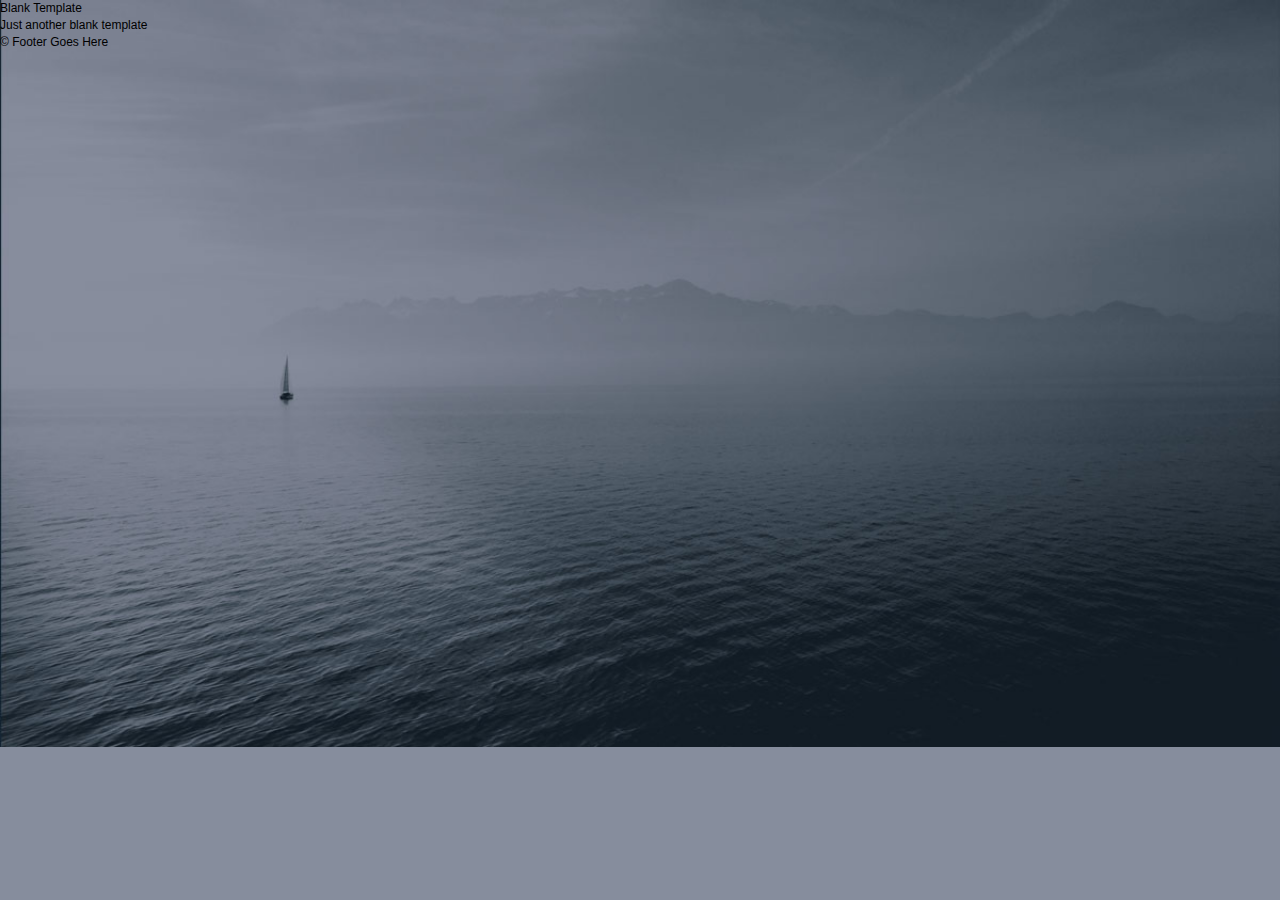
==== index.html @ 38dd5206 "initial commit" ====
<!DOCTYPE html>
<html lang="en">
	<head>
    	<meta charset="utf-8">
    	<meta name="description" content="Your description goes here">
    	<meta name="keywords" content="one, two, three">

		<title>Blank Template</title>

		<!-- external CSS link -->
		<link rel="stylesheet" href="css/reset.css">
		<link rel="stylesheet" href="css/style.css">

	</head>
	<body>
		<div id="container">
			<header>
				<h1>Blank Template</h1>
				<h2>Just another blank template</h2>
			</header>
			<footer>
				&copy; Footer Goes Here
			</footer>
		</div><!-- #container -->
	</body>
</html>
---- css/style.css ----
/*
Project Name: Blank Template
Client: Your Client
Author: Your Name
Developer @GA in NYC
*/


/******************************************
/* SETUP
/*******************************************/

/* Box Model Hack */
* {
     -moz-box-sizing: border-box; /* Firexfox */
     -webkit-box-sizing: border-box; /* Safari/Chrome/iOS/Android */
     box-sizing: border-box; /* IE */
}

/* Clear fix hack */
.clearfix:after {
     content: ".";
     display: block;
     clear: both;
     visibility: hidden;
     line-height: 0;
     height: 0;
}

.clear {
  clear: both;
}

.alignright {
  float: right;
  padding: 0 0 10px 10px; /* note the padding around a right floated image */
}

.alignleft {
  float: left;
  padding: 0 10px 10px 0; /* note the padding around a left floated image */
}

/******************************************
/* BASE STYLES
/*******************************************/

body {
     color: #000;
     font-size: 12px;
     line-height: 1.4;
     font-family: Helvetica, Arial, sans-serif;
     background: url(../images/header_bg.jpg) no-repeat center top rgb(134,141,157);
      background-size: cover;
}


/******************************************
/* LAYOUT
/*******************************************/

/* Center the container */
#container {
  width: 100%;
  margin: auto;
  height: 500px;

}

header {

}

footer {

}

/******************************************
/* ADDITIONAL STYLES
/*******************************************/
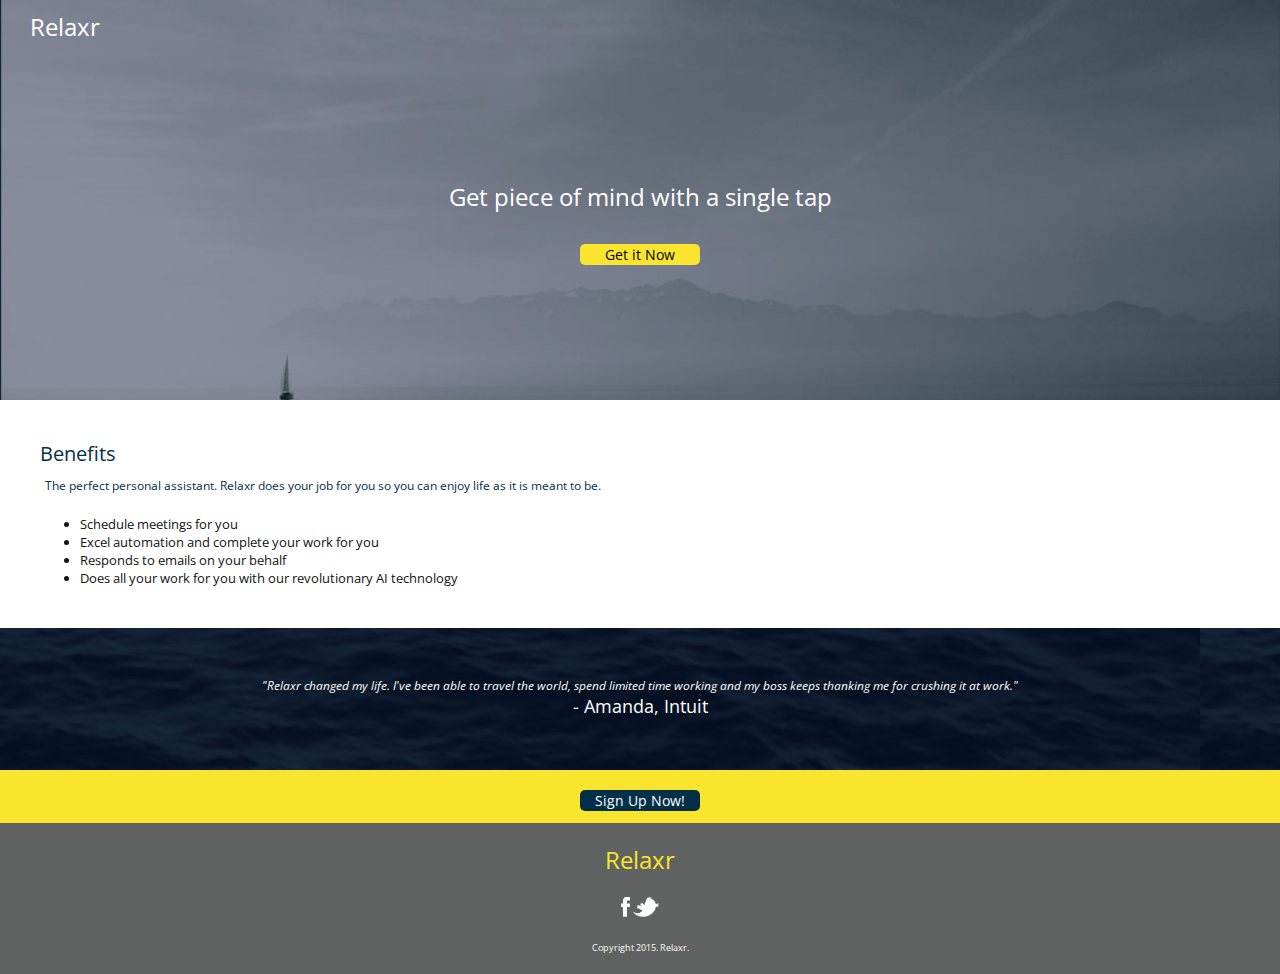
==== commit 176f453e: "second commit" ====
--- a/index.html
+++ b/index.html
@@ -10,17 +10,46 @@
 		<!-- external CSS link -->
 		<link rel="stylesheet" href="css/reset.css">
 		<link rel="stylesheet" href="css/style.css">
+		<link href='https://fonts.googleapis.com/css?family=Open+Sans:400,300,300italic,600,800' rel='stylesheet' type='text/css'>
+</head>
 
-	</head>
 	<body>
-		<div id="container">
+		<div id= "container">
+		<!--container size goes here -->
 			<header>
-				<h1>Blank Template</h1>
-				<h2>Just another blank template</h2>
+				<h1>Relaxr</h1>
+				<p>Get piece of mind with a single tap</p>
+				<button>Get it Now</button>
 			</header>
+		<div class="sectionone">
+				<h2>Benefits</h2>
+				<h3>The perfect personal assistant. Relaxr does your job for you so you can enjoy life as it is meant to be.</h3>
+					<ul>
+						<li>Schedule meetings for you</li>
+						<li>Excel automation and complete your work for you</li>
+						<li>Responds to emails on your behalf</li>
+						<li>Does all your work for you with our revolutionary AI technology</li>
+					</ul>
+		</div>
+		<div class="sectiontwo">
+			<blockquote>"Relaxr changed my life. I've been able to travel the world, spend limited time working and my boss keeps thanking me for crushing it at work."
+				<h5>
+					<span>-</span>
+					Amanda, Intuit
+				</h5>
+				</blockquote>
+		</div>
+		<div class="sectionthree">
+				<button class="special">Sign Up Now!</button>
+			</div>
 			<footer>
-				&copy; Footer Goes Here
+				<span class="close">Relaxr</span>
+				<nav>
+				<img src="images/facebook.png">
+				<img src="images/twitter.png">
+				</nav>
+				<h6>Copyright 2015. Relaxr.</h6>
 			</footer>
-		</div><!-- #container -->
+	</div><!-- #container -->
 	</body>
-</html>+</html>
--- a/css/style.css
+++ b/css/style.css
@@ -12,6 +12,7 @@
 
 /* Box Model Hack */
 * {
+    font-family: 'Open Sans', sans-serif;
      -moz-box-sizing: border-box; /* Firexfox */
      -webkit-box-sizing: border-box; /* Safari/Chrome/iOS/Android */
      box-sizing: border-box; /* IE */
@@ -49,9 +50,9 @@
      color: #000;
      font-size: 12px;
      line-height: 1.4;
-     font-family: Helvetica, Arial, sans-serif;
-     background: url(../images/header_bg.jpg) no-repeat center top rgb(134,141,157);
-      background-size: cover;
+     font-family: 'Open Sans', sans-serif;
+     background-size: cover;
+     text-align: center;
 }
 
 
@@ -62,18 +63,147 @@
 /* Center the container */
 #container {
   width: 100%;
-  margin: auto;
   height: 500px;
-
-}
-
+  text-align: center;
+}
+blockquote {
+  font-weight: 300px;
+  font-style: italic;
+  font-weight: 18px;
+  width: auto;
+  padding: 30px 225px 0px 225px;
+}
+.close {
+  font-weight: 800px;
+  font-size: 24px;
+  background-color: #606161;
+  color: #f9e42e;
+  margin: 30px;
+}
 header {
-
+  background-image: url("../images/header_bg.jpg");
+  background-repeat: no-repeat;
+  background-size: cover;
+  height: 400px;
+}
+h1 {
+  color: white;
+  font-weight: 800px;
+  font-size: 24px;
+  float: left;
+  padding-top: 10px;
+  padding-left: 30px;
+}
+h2 {
+  color: #033048;
+  font-weight: 600px;
+  font-size: 20px;
+  background-color: white;
+  text-align: left;
+}
+h3 {
+  color: #033048;
+  background-color: white;
+  font-weight: 300px
+  font-size: 13px;
+  text-align: left;
+  padding: 10px 30px 20px 5px;
+}
+button{
+  font-weight: 800px;
+  font-size: 14px;
+  background-color: #f9e42e;
+  border-radius: 5px;
+  width: 120px;
+  border: 300px;
+  text-align: center;
+  margin: 0px 100px 0px ;
+}
+.special {
+  color: white;
+  font-weight: 800px;
+  font-size: 12px
+  border-radius: 5px;
+  width: 120px;
+  background-color: #033048;
+  text-align: center;
+}
+h5 {
+  font-color: white;
+  font-style: normal;
+  font-weight: 600px;
+  font-size: 18px;
+  padding-bottom: 30px;
+  text-align: center;
+}
+h6 {
+  font-weight: 600px;
+  font-size: 9px;
+  background-color: #606161;
+  color: white;
+}
+
+nav {
+  background-color: #606161;
+  color: #f9e42e;
+  padding: 20px 0px;
+}
+img {
+  height: 20px;
+}
+p {
+  color: white;
+  font-weight: 600px;
+  font-size: 24px;
+  padding: 180px 40px 30px 40px;
+
+}
+.sectionone {
+  background: white;
+  padding: 40px 40px 40px;
+}
+
+.sectiontwo {
+  color: white;
+  background-image: url("../images/testimonial_bg.jpg");
+  text-align: center;
+  padding: 20px 0;
+}
+
+.sectionthree {
+  background-color: #f9e42e;
+  font-weight: 800px;
+  font-size: 24px;
+  padding: 10px 0px;
+}
+
+span {
+  font-weight: 600px;
+  font-size: 18px;
+  text-align: center;
 }
 
 footer {
-
-}
+  background-color: #606161;
+  height: 300px
+  text-align: center;
+  padding-top: 20px;
+  padding-bottom: 20px;
+}
+
+ul {
+  color: #033048;
+  background-color: white;
+  font-weight: 300px;
+  font-size: 13px;
+  text-align: left;
+  padding-left: 40px;
+  list-style-type: disc;
+}
+li {
+  color: #121212;
+}
+
 
 /******************************************
 /* ADDITIONAL STYLES
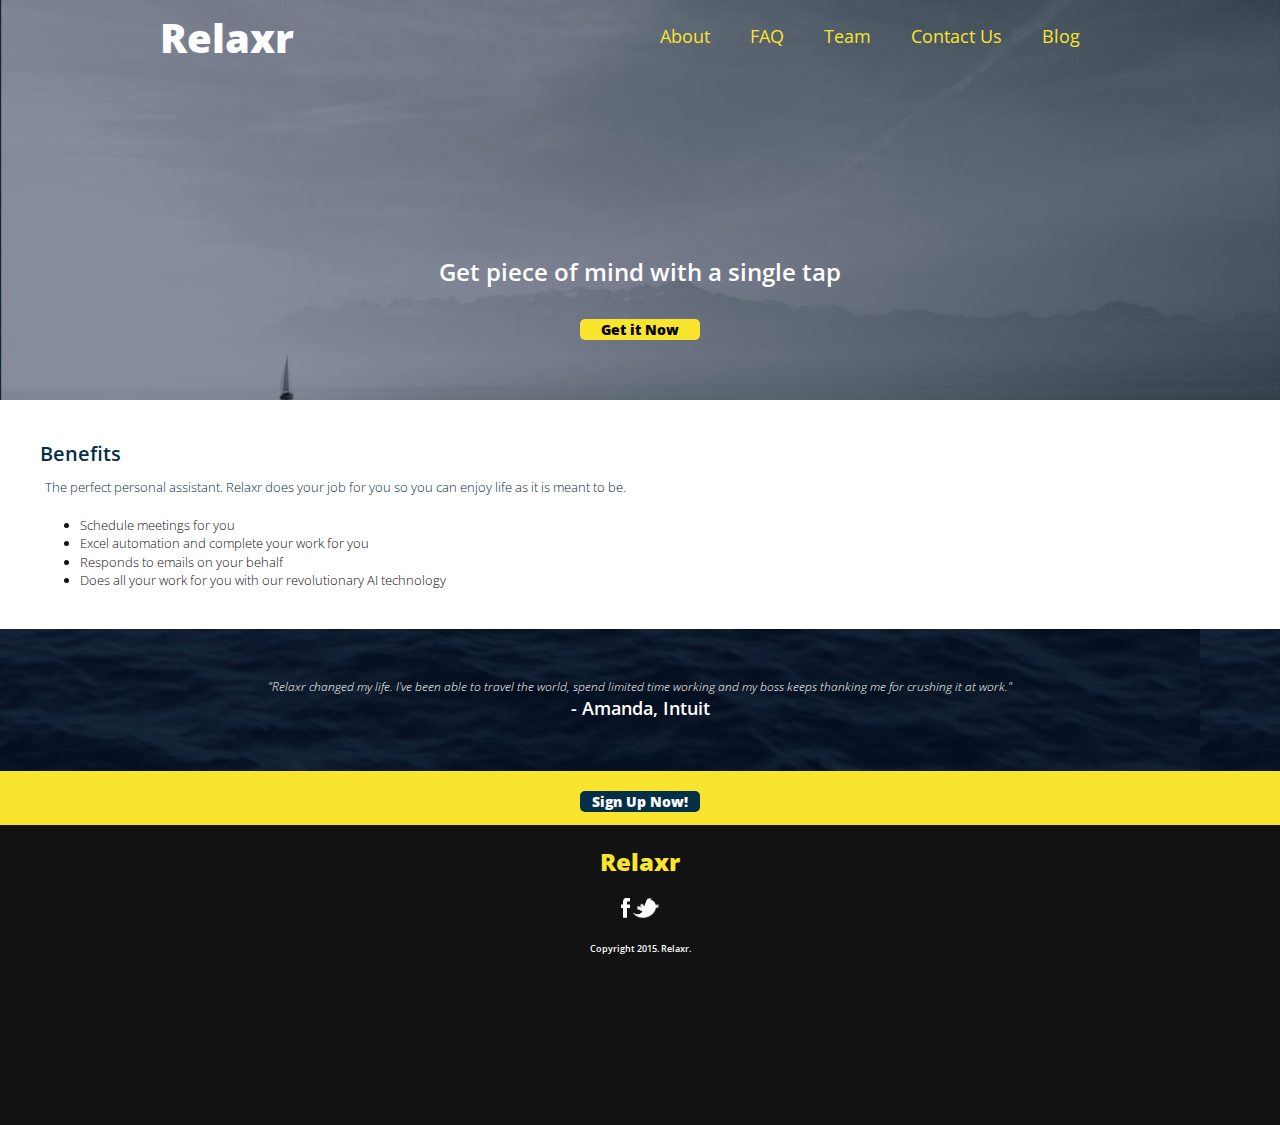
==== commit 4044e4ab: "third commit" ====
--- a/index.html
+++ b/index.html
@@ -17,7 +17,18 @@
 		<div id= "container">
 		<!--container size goes here -->
 			<header>
+			<div class="mainheader">
 				<h1>Relaxr</h1>
+				<nav>
+						<ul>
+							<li><a href="blog.html">Blog</a></li>
+							<li><a href="">Contact Us</a></li>
+							<li><a href="">Team</a></li>
+							<li><a href="">FAQ</a></li>
+							<li><a href="index.html">About</a></li>
+						</ul>
+					</nav>
+					</div>
 				<p>Get piece of mind with a single tap</p>
 				<button>Get it Now</button>
 			</header>
--- a/css/style.css
+++ b/css/style.css
@@ -67,16 +67,26 @@
   text-align: center;
 }
 blockquote {
-  font-weight: 300px;
+  font-weight: 300;
   font-style: italic;
   font-weight: 18px;
   width: auto;
   padding: 30px 225px 0px 225px;
 }
+button{
+  font-weight: 800;
+  font-size: 14px;
+  background-color: #f9e42e;
+  border-radius: 5px;
+  width: 120px;
+  border: 300px;
+  text-align: center;
+  margin: 0px 100px 0px ;
+}
 .close {
-  font-weight: 800px;
+  font-weight: 800;
   font-size: 24px;
-  background-color: #606161;
+  background-color: #121212;
   color: #f9e42e;
   margin: 30px;
 }
@@ -88,15 +98,14 @@
 }
 h1 {
   color: white;
-  font-weight: 800px;
-  font-size: 24px;
+  font-weight: 800;
+  font-size: 40px;
   float: left;
   padding-top: 10px;
-  padding-left: 30px;
 }
 h2 {
   color: #033048;
-  font-weight: 600px;
+  font-weight: 600;
   font-size: 20px;
   background-color: white;
   text-align: left;
@@ -104,24 +113,15 @@
 h3 {
   color: #033048;
   background-color: white;
-  font-weight: 300px
+  font-weight: 300;
   font-size: 13px;
   text-align: left;
   padding: 10px 30px 20px 5px;
 }
-button{
-  font-weight: 800px;
-  font-size: 14px;
-  background-color: #f9e42e;
-  border-radius: 5px;
-  width: 120px;
-  border: 300px;
-  text-align: center;
-  margin: 0px 100px 0px ;
-}
+
 .special {
   color: white;
-  font-weight: 800px;
+  font-weight: 800;
   font-size: 12px
   border-radius: 5px;
   width: 120px;
@@ -131,20 +131,19 @@
 h5 {
   font-color: white;
   font-style: normal;
-  font-weight: 600px;
+  font-weight: 600;
   font-size: 18px;
   padding-bottom: 30px;
   text-align: center;
 }
 h6 {
-  font-weight: 600px;
+  font-weight: 600;
   font-size: 9px;
-  background-color: #606161;
+  background-color: #121212;
   color: white;
 }
 
 nav {
-  background-color: #606161;
   color: #f9e42e;
   padding: 20px 0px;
 }
@@ -153,7 +152,7 @@
 }
 p {
   color: white;
-  font-weight: 600px;
+  font-weight: 600;
   font-size: 24px;
   padding: 180px 40px 30px 40px;
 
@@ -172,20 +171,20 @@
 
 .sectionthree {
   background-color: #f9e42e;
-  font-weight: 800px;
+  font-weight: 800;
   font-size: 24px;
   padding: 10px 0px;
 }
 
 span {
-  font-weight: 600px;
+  font-weight: 600;
   font-size: 18px;
   text-align: center;
 }
 
 footer {
-  background-color: #606161;
-  height: 300px
+  background-color: #121212;
+  height: 300px;
   text-align: center;
   padding-top: 20px;
   padding-bottom: 20px;
@@ -194,7 +193,7 @@
 ul {
   color: #033048;
   background-color: white;
-  font-weight: 300px;
+  font-weight: 300;
   font-size: 13px;
   text-align: left;
   padding-left: 40px;
@@ -203,7 +202,24 @@
 li {
   color: #121212;
 }
-
+.mainheader {
+  width: 960px;
+  margin: auto;
+  height: 75px;
+  }
+.mainheader a {
+  font-weight: 400;
+  font-size: 18px;
+  color: #f9e42e;
+  text-decoration: none;
+}
+.mainheader li {
+  color: #f9e42e;
+  display: inline;
+  float: right;
+  padding-right: 40px;
+  padding-top: 4px;
+}
 
 /******************************************
 /* ADDITIONAL STYLES
